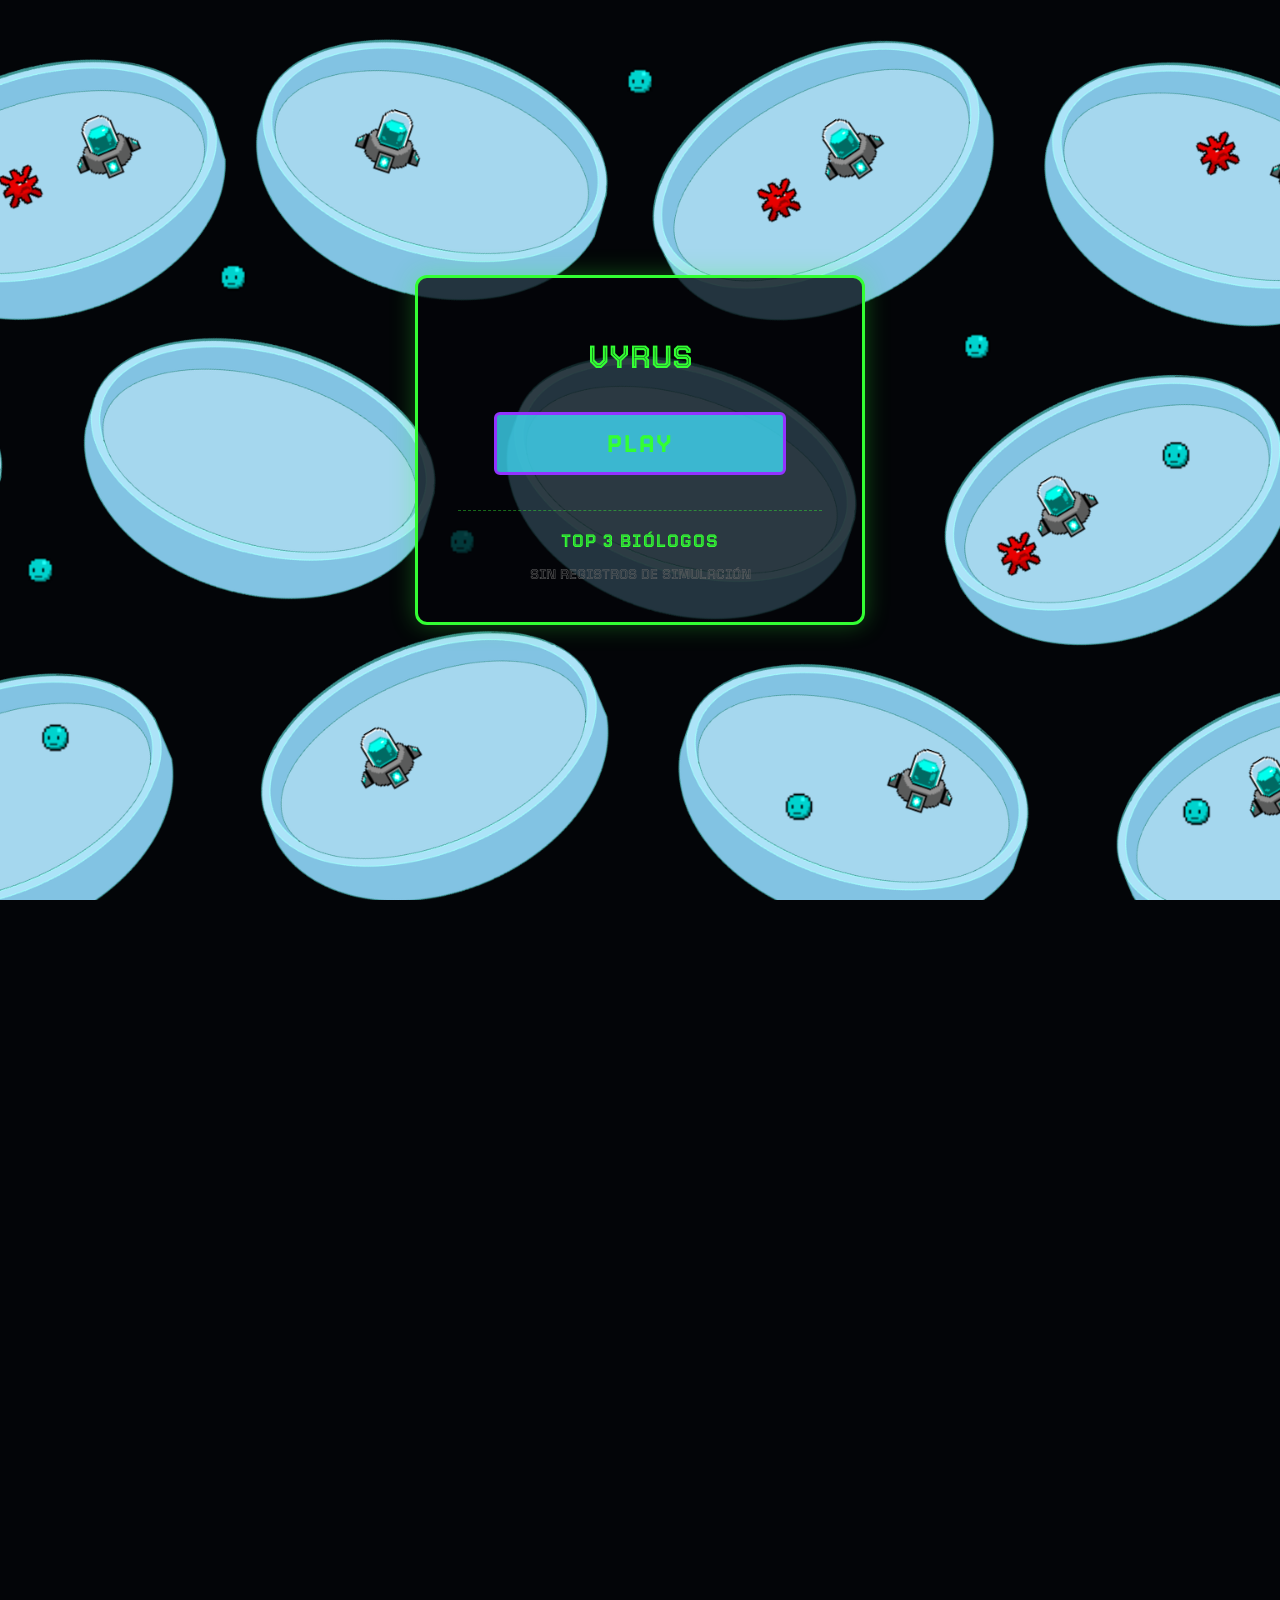
==== home.html @ 2fb7bddd "agregado de pantalla principal" ====
<!DOCTYPE html>
<html lang="es">
<head>
    <meta charset="UTF-8">
    <meta name="viewport" content="width=device-width, initial-scale=1.0">
    <link rel="shortcut icon" href="icono.jpeg" type="image/x-icon">
    <title>Vyrus - Home</title>
    
    <link href="https://fonts.googleapis.com/css2?family=Tourney:wght@600;900&display=swap" rel="stylesheet">
    <style>
        body {
            margin: 0;
            padding: 0;
            /* Usamos el mismo fondo para mantener la estética */
            background: url('./assets/fondo.png') no-repeat center center fixed;
            background-color: #030508;
            background-size: cover;
            font-family: 'Tourney', sans-serif;
            height: 100vh;
            display: flex;
            justify-content: center;
            align-items: center;
            overflow: hidden;
        }

        /* Capa oscura para que resalte el menú */
        .overlay-bg {
            position: absolute;
            top: 0;
            left: 0;
            width: 400vw;
            height: 400vh;
            z-index: 1;
        }

        
        .home-box {
            position: relative;
            z-index: 2; 
            background: rgba(3, 5, 8, 0.75);
            border: 3px solid #33ff33;
            padding: 40px;
            border-radius: 12px;
            width: 90%;
            max-width: 450px;
            box-sizing: border-box;
            text-align: center;
            box-shadow: 0 0 25px rgba(51, 255, 51, 0.3);
        }

       
        .game-logo {
            width: 100%;
            max-width: 280px;
            height: auto;
            margin-bottom: 20px;
            
            filter: drop-shadow(0 0 8px rgba(51, 255, 51, 0.6));
        }

        /* Botón de Play con tu estilo Pixel original */
        .btn-play {
            background: rgba(64, 226, 255, 0.75);
            border: 3px solid #9233ff;
            color: #33ff33;
            padding: 15px 40px;
            font-size: 24px;
            font-weight: 900;
            letter-spacing: 2px;
            border-radius: 6px;
            cursor: pointer;
            transition: 0.2s;
            margin-bottom: 35px;
            width: 80%;
            font-family: 'Tourney', sans-serif;
        }

        .btn-play:hover {
            background: #33ff33;
            color: #000;
            box-shadow: 0 0 15px #33ff33;
            transform: scale(1.03);
        }

        
        .mini-ranking-container {
            border-top: 1px dashed rgba(51, 255, 51, 0.4);
            padding-top: 20px;
        }

        .mini-ranking-container h3 {
            color: #33ff33;
            margin: 0 0 15px 0;
            font-size: 18px;
            letter-spacing: 1px;
        }

        .tabla-body-mini {
            display: flex;
            flex-direction: column;
            gap: 10px;
        }

        .fila-mini {
            display: flex;
            justify-content: space-between;
            font-size: 16px;
            padding: 2px 5px;
        }
    </style>
</head>
<body>

    <div class="overlay-bg"></div>

    <div class="home-box">
        
        <h1 class="titulo-vyrus" style="font-family:Tourney; color:#33ff33" >VYRUS</h1>
        
        <br>
        
        
        <button class="btn-play" id="btn-play-game">PLAY</button>

        
        <div class="mini-ranking-container">
            <h3>TOP 3 BIÓLOGOS</h3>
            <div id="mini-ranking-body" class="tabla-body-mini">
               
            </div>
        </div>
    </div>

    <script>
        
        document.getElementById('btn-play-game').addEventListener('click', () => {
            window.location.href = "index.html";
        });

        
        const tablaMini = document.getElementById('mini-ranking-body');
        const datosRanking = JSON.parse(localStorage.getItem('rankingBacterias')) || [];
        
        
        const estilosPodio = [
            { prefijo: '1st', color: '#FFFF00' }, // Oro
            { prefijo: '2nd', color: '#FF9900' }, // Plata
            { prefijo: '3rd', color: '#ff6600' }  // Bronce
        ];

        tablaMini.innerHTML = '';

        if (datosRanking.length === 0) {
            tablaMini.innerHTML = `<div style="color: #666; font-size: 14px;">SIN REGISTROS DE SIMULACIÓN</div>`;
        } else {
            // Tomamos solo los primeros 3 puestos del array
            const top3 = datosRanking.slice(0, 3);
            
            top3.forEach((puesto, index) => {
                const divFila = document.createElement('div');
                divFila.className = 'fila-mini';
                divFila.style.color = estilosPodio[index].color;

                divFila.innerHTML = `
                    <span><strong>${estilosPodio[index].prefijo}</strong> &nbsp; ${(puesto.nombre || 'ANÓNIMO').toUpperCase()}</span>
                    <span>${puesto.puntaje || 0} PTS</span>
                `;
                tablaMini.appendChild(divFila);
            });
        }
    </script>
</body>
</html>
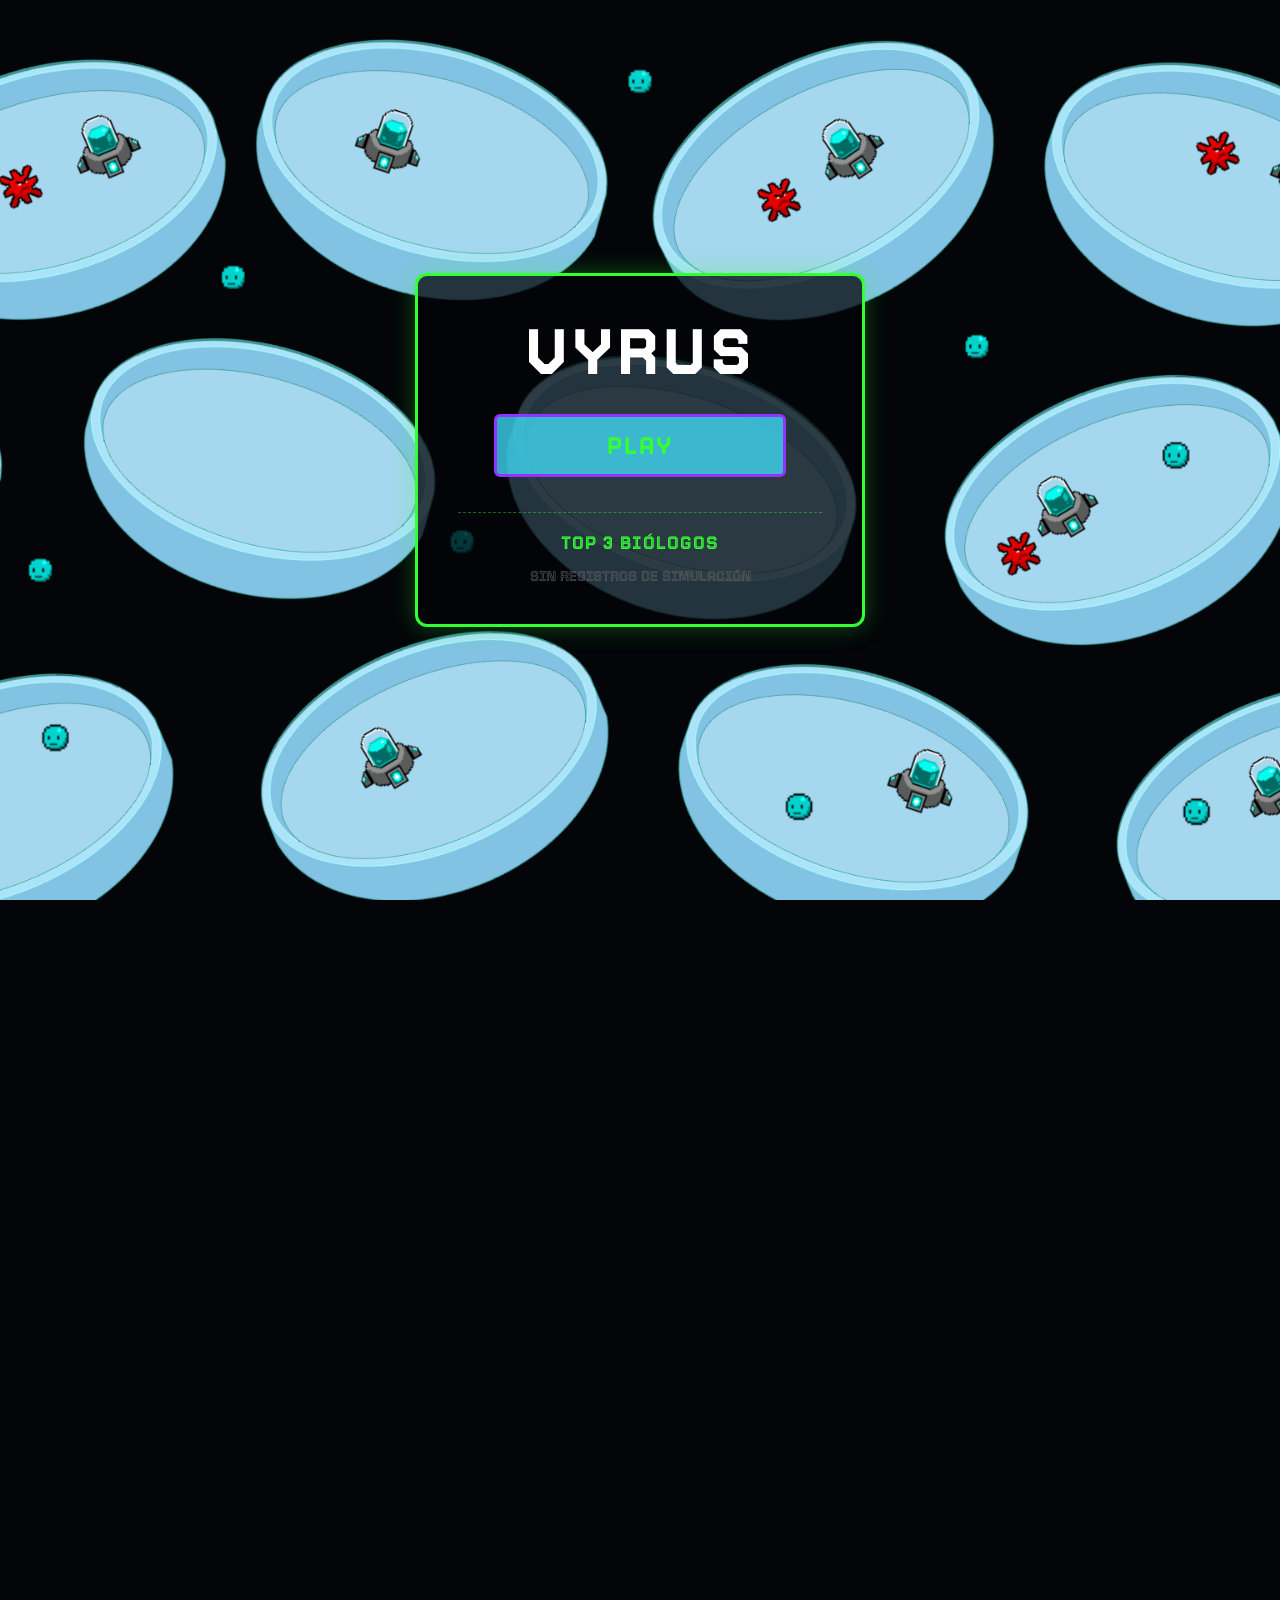
==== commit 242bfa18: "mejora de titulos" ====
--- a/home.html
+++ b/home.html
@@ -4,6 +4,7 @@
     <meta charset="UTF-8">
     <meta name="viewport" content="width=device-width, initial-scale=1.0">
     <link rel="shortcut icon" href="icono.jpeg" type="image/x-icon">
+    <link rel="stylesheet" href="css/estilos.css">
     <title>Vyrus - Home</title>
     
     <link href="https://fonts.googleapis.com/css2?family=Tourney:wght@600;900&display=swap" rel="stylesheet">
@@ -115,7 +116,7 @@
 
     <div class="home-box">
         
-        <h1 class="titulo-vyrus" style="font-family:Tourney; color:#33ff33" >VYRUS</h1>
+        <h1 class="titulo-vyrus">VYRUS</h1>
         
         <br>
         
--- a/css/estilos.css
+++ b/css/estilos.css
@@ -0,0 +1,267 @@
+@import url('https://fonts.googleapis.com/css2?family=Tourney:ital,wght@0,100..900;1,100..900&display=swap');
+
+* {
+    box-sizing: border-box;
+    margin: 0;
+    padding: 0;
+    user-select: none;
+}
+
+body {
+    background-color: #1a1a1a;
+    color: #fff;
+    font-family: sans-serif; 
+    justify-content: center;
+    align-items: center;
+    height: 100vh;
+    overflow: hidden;
+}
+
+
+#game-container {
+    position: relative;
+    width: 100vw;
+    height: 100vwS;
+    background-color: #000;
+    overflow: hidden;
+}
+
+
+#ui-overlay {
+    position: absolute;
+    top: 20px;
+    left: 20px;
+    z-index: 10;
+    font-family: 'Tourney', sans-serif; 
+    font-size: 30px;
+    color: white;
+}
+
+.caos-container, .botonera {
+    pointer-events: auto;
+}
+
+
+.caos-container {
+    display: flex;
+    align-items: center;
+    gap: 15px;
+    background: rgba(0, 0, 0, 0.6);
+    padding: 10px 20px;
+    border-radius: 8px;
+    width: fit-content;
+}
+
+.caos-bar-max {
+    width: 200px;
+    height: 60px;
+    background-color: #222;
+    border: 2px solid #555;
+    border-radius: 4px;
+    overflow: hidden;
+    margin-top: 5px;
+}
+
+#caos-bar-fill {
+    width: 0%; 
+    height: 100%;
+    background-color: #bb2020; 
+    transition: width 0.2s ease-out;
+}
+
+
+.botonera {
+    display: flex;
+    justify-content: center;
+    gap: 20px;
+    margin-bottom: 10px;
+}
+
+.btn-estructura {
+    position: relative;
+    width: 80px;
+    height: 80px;
+    background: #2a2a2a;
+    border: 3px solid #444;
+    border-radius: 12px;
+    cursor: pointer;
+    display: flex;
+    flex-direction: column;
+    align-items: center;
+    justify-content: center;
+    color: white;
+    overflow: hidden;
+}
+
+.btn-estructura:hover { background: #3a3a3a; }
+.btn-icon { font-size: 24px; }
+.btn-text { font-size: 11px; margin-top: 4px; font-weight: bold; }
+
+
+.cooldown-overlay {
+    position: absolute;
+    bottom: 0;
+    left: 0;
+    width: 100%;
+    height: 0%; 
+    background: rgba(0, 0, 0, 0.7);
+    transition: height 0s linear;
+}
+
+.overlay-screen {
+    position: fixed;
+    top: 0;
+    left: 0;
+    width: 100vw;
+    height: 100vh;
+    background-color: rgba(139, 0, 0, 0.65); /* Rojo oscuro transparente */
+    z-index: 100; /* Por encima de todo */
+    display: flex;
+    justify-content: center;
+    align-items: center;
+    font-family: 'Courier New', Courier, monospace;
+}
+
+
+.modal-content {
+    background-color: #111;
+    border: 4px solid #ff3333;
+    padding: 30px 50px;
+    text-align: center;
+    color: #fff;
+    box-shadow: 0 0 20px rgba(255, 0, 0, 0.5);
+}
+
+.modal-content h1 {
+    font-size: 3rem;
+    color: #ff3333;
+    margin: 0 0 10px 0;
+    letter-spacing: 2px;
+}
+
+.pixel-btn {
+    background-color: #ff3333;
+    color: white;
+    border: none;
+    padding: 12px 24px;
+    font-size: 1.2rem;
+    font-family: inherit;
+    cursor: pointer;
+    font-weight: bold;
+    margin-top: 15px;
+    transition: background 0.2s;
+}
+
+.pixel-btn:hover {
+    background-color: #b30000;
+}
+
+.overlay-screen.victory {
+    background-color: rgba(0, 100, 0, 0.65);
+}
+
+.modal-content.victory-border {
+    border: 4px solid #33ff33;
+    box-shadow: 0 0 20px rgba(0, 255, 0, 0.5);
+}
+
+.modal-content h1 {
+    color:#ff3333; 
+}
+
+.modalv-content h1 {
+    color: #33ff33
+}
+
+.pixel-btn.victory-btn {
+    background-color: #33ff33;
+    color: black;
+}
+
+.pixel-btn.victory-btn:hover {
+    background-color: #00cc00;
+}
+
+
+#torre-control-panel {
+    position: fixed;
+    bottom: 20px;
+    left: 50%;
+    transform: translateX(-50%);
+    z-index: 10;
+    display: flex;
+    justify-content: center;
+}
+
+
+.torre-slot {
+    width: 120px;
+    height: 120px;
+    background-color: #111;
+    border: 3px solid #33ff33;
+    border-radius: 8px;
+    position: relative;
+    cursor: grab;
+    overflow: hidden;
+    box-shadow: 0 0 10px rgba(51, 255, 51, 0.3);
+}
+
+.torre-slot:active {
+    cursor: grabbing;
+}
+
+
+#torre-cooldown-overlay {
+    position: absolute;
+    bottom: 0;
+    left: 0;
+    width: 100%;
+    height: 0%; 
+    background-color: rgba(0, 0, 0, 0.7); 
+    transition: height 0.1s linear; 
+}
+
+
+.torre-hotkey {
+    position: absolute;
+    top: 2px;
+    left: 4px;
+    font-size: 0.8rem;
+    color: #33ff33;
+    font-family: monospace;
+    font-weight: bold;
+}
+
+
+.titulo-vyrus {
+    font-family: 'Tourney', sans-serif;
+    font-size: 64px;
+    font-weight: 900;
+    letter-spacing: 4px;
+    color: #fff;
+    margin: 0 0 10px 0;
+    animation: pulsoNeon 3s ease-in-out infinite; 
+}
+
+@keyframes pulsoNeon {
+    0%, 100% {
+        transform: scale(1);
+        text-shadow: 
+            0 0 4px #fff,
+            0 0 11px #fff,
+            0 0 19px #33ff33,   /* Verde */
+            0 0 40px #33ff33,   /* Verde */
+            0 0 80px #33ff33,   /* Verde */
+            0 0 90px #33ff33;   /* Verde */
+    }
+    50% {
+        transform: scale(1.04); /* Agranda sutilmente el texto */
+        text-shadow: 
+            0 0 4px #fff,
+            0 0 11px #fff,
+            0 0 19px #40e2ff,   /* Celeste */
+            0 0 40px #40e2ff,   /* Celeste */
+            0 0 80px #40e2ff,   /* Celeste */
+            0 0 90px #40e2ff;   /* Celeste */
+    }
+}
